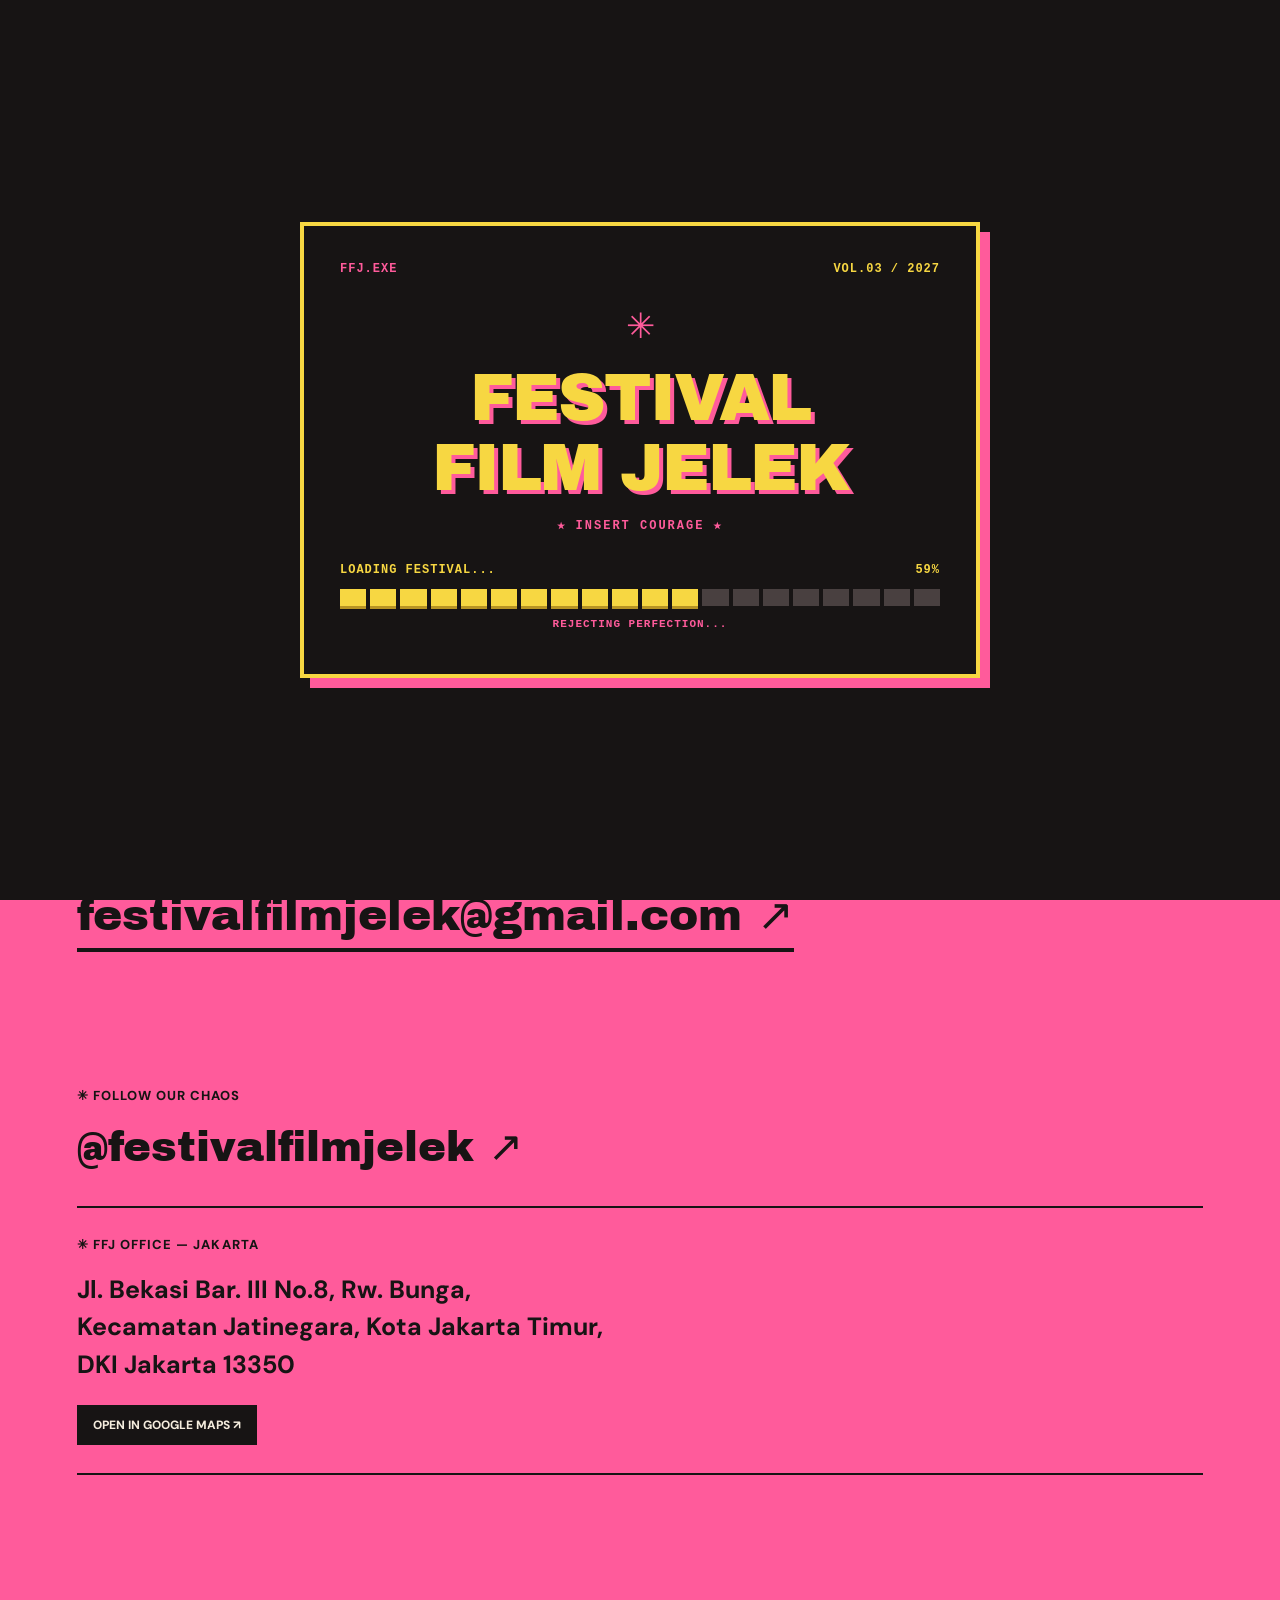
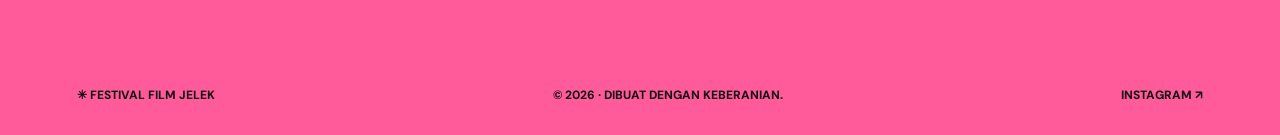
==== contact/index.html @ 5a691737 "FFJ 2027 multipage website" ====
<!doctype html><html lang="id"><head><meta charset="utf-8"><meta name="viewport" content="width=device-width,initial-scale=1"><meta name="theme-color" content="#171414"><meta name="description" content="Festival Film Jelek — berani berkarya tanpa takut jelek."><title>Contact — Festival Film Jelek</title><link rel="icon" href="/assets/favicon.png"><link rel="apple-touch-icon" href="/assets/favicon.png"><meta property="og:type" content="website"><meta property="og:site_name" content="Festival Film Jelek"><meta property="og:title" content="Contact — Festival Film Jelek"><meta property="og:image" content="https://festivalfilmjelek.com/assets/ffj-thumbnail.jpg"><link rel="stylesheet" href="/styles.css?v=10"></head><body><div aria-label="Loading Festival Film Jelek" class="ffj-loader" id="ffj-loader" role="status">
<div class="ffj-loader-screen">
<div class="ffj-loader-top">
<span>FFJ.EXE</span>
<span>VOL.03 / 2027</span>
</div>
<div class="ffj-loader-center">
<div class="ffj-loader-star">✳</div>
<div class="ffj-loader-title">
        FESTIVAL<br/>
        FILM JELEK
      </div>
<div class="ffj-loader-subtitle">
        ★ INSERT COURAGE ★
      </div>
</div>
<div class="ffj-loader-bottom">
<div class="ffj-loader-info">
<span>LOADING FESTIVAL...</span>
<span id="ffj-loader-percent">00%</span>
</div>
<div class="ffj-loader-bar" id="ffj-loader-bar"></div>
<div class="ffj-loader-message" id="ffj-loader-message">
        INITIALIZING BAD CINEMA...
      </div>
</div>
</div>
</div><header class="nav"><a href="/" class="brand"><img src="/assets/ffj-logo.png" alt="Festival Film Jelek"></a><button class="menu" id="menu" aria-label="Buka menu" aria-expanded="false">☰</button><nav id="links"><a href="/about/" data-i="navAbout">Tentang</a><a href="/program/" data-i="navProgram">Program</a><a href="/films/">Films</a><a href="/submission/" data-i="navSubmit">Submission</a><a href="/archive/" data-i="navArchive">Arsip</a><a href="/news/" data-i="navNews">Kabar</a><a href="/press/">Press</a><a href="/contact/" data-i="navContact">Kontak</a><button id="lang" aria-label="Ganti bahasa">EN / ID</button></nav></header><main><div class="page-intro"><span class="kicker">08 / SAY HELLO</span><h1>CONTACT.</h1><p>Hubungi Festival Film Jelek.</p></div><section class="section contact" id="contact">
<span class="kicker">06 / SAY HELLO</span>
<h2 data-i="contactTitle">
    MAU BIKIN<br/>RIBUT?
  </h2>
<p data-i="contactIntro">
    Untuk kolaborasi, media, dan pertanyaan seputar festival:
  </p>
<!-- EMAIL -->
<a class="mail" href="mailto:festivalfilmjelek@gmail.com">
    festivalfilmjelek@gmail.com ↗
  </a>
<!-- INSTAGRAM -->
<div class="office-instagram">
<p class="office-label">✳ FOLLOW OUR CHAOS</p>
<a class="instagram-link" href="https://www.instagram.com/festivalfilmjelek/" rel="noopener noreferrer" target="_blank">
      @festivalfilmjelek ↗
    </a>
</div>
<!-- OFFICE ADDRESS -->
<div class="office-address">
<p class="office-label">✳ FFJ OFFICE — JAKARTA</p>
<address>
      Jl. Bekasi Bar. III No.8, Rw. Bunga,<br/>
      Kecamatan Jatinegara, Kota Jakarta Timur,<br/>
      DKI Jakarta 13350
    </address>
<a class="office-map" href="https://www.google.com/maps/search/?api=1&amp;query=-6.21780078834564%2C106.86878391160279" rel="noopener noreferrer" target="_blank">
      OPEN IN GOOGLE MAPS ↗
    </a>
</div>
<!-- FOOTER -->
</section></main><footer class="site-footer"><a href="/">✳ FESTIVAL FILM JELEK</a><span>© <span id="year"></span> · <span data-i="footer">DIBUAT DENGAN KEBERANIAN.</span></span><a href="https://www.instagram.com/festivalfilmjelek/" target="_blank" rel="noopener noreferrer">INSTAGRAM ↗</a></footer><script src="/script.js?v=10"></script></body></html>
---- styles.css ----
/* =========================================
   FESTIVAL FILM JELEK — OFFICIAL WEBSITE
   FFJ 2027 / VOL. 03
   ========================================= */

/* FONTS */
@import url('https://fonts.googleapis.com/css2?family=Archivo+Black&family=DM+Sans:wght@400;500;600;700;800&display=swap');

/* VARIABLES */
:root {
  --black: #171414;
  --paper: #f4ecdd;
  --pink: #ff5b9b;
  --yellow: #f7d742;
  --white: #ffffff;
  --muted: #aaa29b;
  --border: 2px solid var(--black);
}

/* RESET */
* {
  box-sizing: border-box;
}

html {
  scroll-behavior: smooth;
  scroll-padding-top: 85px;
}

body {
  margin: 0;
  padding: 0;
  background: var(--black);
  color: var(--paper);
  font-family: 'DM Sans', sans-serif;
  overflow-x: hidden;
}

img {
  max-width: 100%;
}

a {
  color: inherit;
  text-decoration: none;
}

button {
  font: inherit;
  cursor: pointer;
}

h1, h2, h3, p {
  margin-top: 0;
}

h1, h2, h3 {
  overflow-wrap: anywhere;
}

::selection {
  background: var(--pink);
  color: var(--black);
}

/* =========================================
   NAVIGATION
   ========================================= */

.nav {
  position: sticky;
  top: 0;
  z-index: 1000;
  width: 100%;
  min-height: 76px;
  padding: 12px 5%;
  display: flex;
  align-items: center;
  justify-content: space-between;
  gap: 24px;
  background: var(--paper);
  color: var(--black);
  border-bottom: var(--border);
}

.brand {
  display: flex;
  align-items: center;
  flex-shrink: 0;
}

.brand img {
  width: auto;
  max-width: 160px;
  height: 48px;
  object-fit: contain;
}

.nav nav {
  display: flex;
  align-items: center;
  gap: 22px;
}

.nav nav a {
  font-size: 12px;
  font-weight: 800;
  text-transform: uppercase;
  letter-spacing: .04em;
  transition: color .2s;
}

.nav nav a:hover {
  color: #d72e71;
}

#lang {
  padding: 9px 12px;
  background: var(--yellow);
  color: var(--black);
  border: 2px solid var(--black);
  font-size: 11px;
  font-weight: 800;
}

.menu {
  display: none;
  background: transparent;
  border: none;
  color: var(--black);
  font-size: 28px;
}

/* =========================================
   HERO
   ========================================= */

.hero {
  position: relative;
  min-height: 690px;
  display: flex;
  align-items: center;
  overflow: hidden;
  background: var(--black);
  isolation: isolate;
}

.hero-inner {
  position: relative;
  z-index: 2;
  width: 100%;
  max-width: 1600px;
  margin: auto;
  padding: 85px 6%;
}

.grain {
  position: absolute;
  inset: 0;
  z-index: 1;
  pointer-events: none;
  opacity: .12;
  background-image: url("data:image/svg+xml,%3Csvg viewBox='0 0 180 180' xmlns='http://www.w3.org/2000/svg'%3E%3Cfilter id='n'%3E%3CfeTurbulence type='fractalNoise' baseFrequency='.8' numOctaves='3' stitchTiles='stitch'/%3E%3C/filter%3E%3Crect width='100%25' height='100%25' filter='url(%23n)' opacity='.5'/%3E%3C/svg%3E");
}

.stamp {
  display: inline-block;
  margin-bottom: 35px;
  padding: 10px 14px;
  background: var(--yellow);
  color: var(--black);
  font-weight: 800;
  font-size: 12px;
  letter-spacing: .05em;
  transform: rotate(-2deg);
}

.stamp .small {
  font-size: 10px;
}

.headline {
  display: flex;
  flex-direction: column;
  align-items: flex-start;
  font-family: 'Archivo Black', sans-serif;
  font-size: clamp(76px, 13vw, 220px);
  font-weight: 900;
  line-height: .82;
  letter-spacing: -.085em;
}

.headline span {
  display: block;
}

.headline .pink {
  color: var(--pink);
}

.asterisk {
  display: inline !important;
  color: var(--yellow);
  font-size: .55em;
  vertical-align: top;
}

.hero-foot {
  margin-top: 65px;
  display: flex;
  align-items: flex-end;
  justify-content: space-between;
  gap: 30px;
}

.overline {
  font-size: 11px;
  font-weight: 700;
  letter-spacing: .18em;
  color: var(--yellow);
}

.tagline {
  margin: 15px 0 0;
  font-family: 'Archivo Black', sans-serif;
  font-size: clamp(20px, 2.7vw, 37px);
  line-height: 1.1;
}

.hero-cta {
  display: flex;
  flex-wrap: wrap;
  gap: 12px;
}

.btn {
  display: inline-flex;
  justify-content: center;
  align-items: center;
  min-height: 52px;
  padding: 16px 24px;
  border: 2px solid currentColor;
  font-size: 12px;
  font-weight: 800;
  letter-spacing: .04em;
  text-transform: uppercase;
  transition: transform .2s, box-shadow .2s;
}

.btn:hover {
  transform: translate(-3px, -3px);
  box-shadow: 5px 5px 0 var(--pink);
}

.btn.hot {
  background: var(--pink);
  border-color: var(--pink);
  color: var(--black);
}

.btn.outline {
  background: transparent;
  border-color: var(--paper);
  color: var(--paper);
}

.btn.black {
  background: var(--black);
  border-color: var(--black);
  color: var(--paper);
}

.btn.disabled {
  opacity: .65;
  cursor: not-allowed;
}

.btn.disabled:hover {
  transform: none;
  box-shadow: none;
}

.scribble {
  position: absolute;
  right: 6%;
  top: 110px;
  color: var(--yellow);
  font-weight: 800;
  font-size: 13px;
  line-height: 1.3;
  transform: rotate(12deg);
}

/* =========================================
   TICKER
   ========================================= */

.ticker {
  overflow: hidden;
  padding: 15px 0;
  background: var(--pink);
  color: var(--black);
  border-top: var(--border);
  border-bottom: var(--border);
}

.ticker > div {
  width: max-content;
  white-space: nowrap;
  font-family: 'Archivo Black', sans-serif;
  font-size: 17px;
  animation: tickerMove 22s linear infinite;
}

@keyframes tickerMove {
  from {
    transform: translateX(0);
  }
  to {
    transform: translateX(-40%);
  }
}

/* =========================================
   GLOBAL SECTIONS
   ========================================= */

.section {
  padding: 110px 6%;
}

.paper {
  background: var(--paper);
  color: var(--black);
}

.dark {
  background: var(--black);
  color: var(--paper);
}

.yellow {
  background: var(--yellow);
  color: var(--black);
}

.kicker {
  display: inline-block;
  margin-bottom: 25px;
  font-size: 12px;
  font-weight: 800;
  letter-spacing: .14em;
}

.section h2 {
  margin: 0 0 45px;
  font-family: 'Archivo Black', sans-serif;
  font-size: clamp(55px, 9vw, 135px);
  line-height: .9;
  letter-spacing: -.07em;
}

.section-head {
  margin-bottom: 50px;
}

.section-head h2 {
  margin-bottom: 25px;
}

.lead {
  font-size: clamp(20px, 2.3vw, 32px);
  font-weight: 600;
  line-height: 1.45;
}

.muted {
  color: var(--muted);
  font-size: 16px;
  line-height: 1.6;
}

/* =========================================
   ABOUT
   ========================================= */

.two {
  display: grid;
  grid-template-columns: 1.5fr 1fr;
  gap: 60px;
  align-items: start;
}

.note {
  padding: 30px;
  border: 3px solid var(--black);
  background: var(--pink);
  box-shadow: 10px 10px 0 var(--black);
  transform: rotate(2deg);
}

.note span {
  font-size: 60px;
}

.note p {
  margin: 15px 0 0;
  font-size: 20px;
  font-weight: 800;
  line-height: 1.4;
}

/* =========================================
   PROGRAM CARDS
   ========================================= */

.cards {
  display: grid;
  grid-template-columns: repeat(3, minmax(0, 1fr));
  gap: 20px;
}

.tile {
  min-width: 0;
  min-height: 260px;
  padding: 28px;
  display: flex;
  flex-direction: column;
  align-items: flex-start;
  border: 2px solid currentColor;
  transition: transform .2s, box-shadow .2s;
}

.tile:hover {
  transform: translate(-4px, -4px);
  box-shadow: 8px 8px 0 var(--pink);
}

.tile .num {
  display: inline-block;
  margin-bottom: 30px;
  padding: 7px 10px;
  background: var(--pink);
  color: var(--black);
  font-size: 11px;
  font-weight: 800;
}

.tile h3 {
  margin: 0 0 15px;
  font-family: 'Archivo Black', sans-serif;
  font-size: clamp(22px, 2.3vw, 32px);
  line-height: 1.1;
}

.tile p {
  font-size: 14px;
  line-height: 1.65;
  opacity: .8;
}

.tile a {
  margin-top: auto;
  padding-top: 20px;
  font-size: 12px;
  font-weight: 800;
  text-decoration: underline;
  text-underline-offset: 5px;
}

/* =========================================
   SUBMISSION
   ========================================= */

.submission-grid {
  display: grid;
  grid-template-columns: 1.3fr 1fr;
  gap: 60px;
  align-items: center;
}

.submission-grid h2 {
  margin-bottom: 0;
}

.submission-grid .lead {
  margin-bottom: 30px;
}

.tiny {
  margin-top: 15px;
  font-size: 12px;
  font-weight: 600;
}

/* =========================================
   ARSIP FEFILEK
   ========================================= */

.archive-grid {
  display: grid;
  grid-template-columns: repeat(3, minmax(0, 1fr));
  gap: 22px;
}

.archive-grid .tile {
  min-height: 300px;
  background: transparent;
  border: 3px solid var(--black);
}

.archive-grid .tile:hover {
  background: var(--yellow);
  box-shadow: 8px 8px 0 var(--black);
}

.archive-grid .tile h3 {
  font-size: clamp(25px, 2.6vw, 38px);
}

.archive-grid .tile .num {
  background: var(--black);
  color: var(--paper);
}

/* Future gallery support */
.archive-gallery {
  display: grid;
  grid-template-columns: repeat(3, minmax(0, 1fr));
  gap: 12px;
  margin-top: 25px;
}

.archive-gallery img {
  display: block;
  width: 100%;
  aspect-ratio: 4 / 3;
  object-fit: cover;
  border: 2px solid var(--black);
  transition: transform .2s;
}

.archive-gallery img:hover {
  transform: scale(1.02);
}

/* =========================================
   NEWS
   ========================================= */

.news-grid {
  display: grid;
  grid-template-columns: repeat(2, minmax(0, 1fr));
  gap: 20px;
}

.news-grid .tile {
  min-height: 230px;
}

.news-grid .tile:hover {
  box-shadow: 8px 8px 0 var(--yellow);
}

/* =========================================
   CONTACT & FOOTER
   ========================================= */

.contact {
  background: var(--pink);
  color: var(--black);
}

.contact h2 {
  margin-bottom: 30px;
}

.contact > p {
  font-size: 18px;
  font-weight: 600;
}

.mail {
  display: inline-block;
  max-width: 100%;
  margin: 15px 0 100px;
  padding-bottom: 8px;
  border-bottom: 4px solid var(--black);
  font-family: 'Archivo Black', sans-serif;
  font-size: clamp(17px, 3.5vw, 44px);
  overflow-wrap: anywhere;
}

.mail:hover {
  color: var(--paper);
  border-color: var(--paper);
}

.footer {
  display: flex;
  align-items: center;
  justify-content: space-between;
  gap: 25px;
  padding-top: 30px;
  border-top: 2px solid var(--black);
}

.footer img {
  width: 100px;
  height: auto;
  max-height: 65px;
  object-fit: contain;
}

.footer span,
.footer a {
  font-size: 11px;
  font-weight: 800;
}

.footer a:hover {
  text-decoration: underline;
}

/* =========================================
   TABLET
   ========================================= */

@media (max-width: 1000px) {
  .nav nav {
    gap: 12px;
  }

  .nav nav a {
    font-size: 10px;
  }

  .cards,
  .archive-grid {
    grid-template-columns: repeat(2, minmax(0, 1fr));
  }

  .hero-foot {
    align-items: flex-start;
    flex-direction: column;
  }

  .two,
  .submission-grid {
    gap: 35px;
  }
}

/* =========================================
   MOBILE
   ========================================= */

@media (max-width: 700px) {
  html {
    scroll-padding-top: 68px;
  }

  .nav {
    min-height: 68px;
    padding: 10px 5%;
  }

  .brand img {
    max-width: 125px;
    height: 42px;
  }

  .menu {
    display: block;
  }

  .nav nav {
    display: none;
    position: absolute;
    top: 100%;
    left: 0;
    right: 0;
    padding: 25px 6%;
    background: var(--paper);
    border-bottom: 3px solid var(--black);
    flex-direction: column;
    align-items: stretch;
    gap: 0;
  }

  .nav nav.open {
    display: flex;
  }

  .nav nav a {
    padding: 14px 0;
    border-bottom: 1px solid #ccc3b6;
    font-size: 15px;
  }

  #lang {
    margin-top: 20px;
    align-self: flex-start;
  }

  .hero {
    min-height: 650px;
  }

  .hero-inner {
    padding: 80px 6% 65px;
  }

  .headline {
    font-size: clamp(52px, 14.5vw, 100px);
    letter-spacing: -.075em;
  }

  .stamp {
    margin-bottom: 45px;
    font-size: 10px;
  }

  .hero-foot {
    margin-top: 55px;
    gap: 25px;
  }

  .hero-cta {
    width: 100%;
  }

  .hero-cta .btn {
    flex: 1;
    padding: 14px 10px;
    font-size: 10px;
  }

  .scribble {
    top: 35px;
    right: 7%;
    font-size: 10px;
  }

  .ticker > div {
    font-size: 13px;
  }

  .section {
    padding: 75px 6%;
  }

  .section h2 {
    font-size: clamp(44px, 12vw, 80px);
    margin-bottom: 30px;
  }

  .two,
  .submission-grid {
    grid-template-columns: 1fr;
    gap: 35px;
  }

  .lead {
    font-size: 21px;
  }

  .note {
    padding: 25px;
    transform: rotate(1deg);
  }

  .note p {
    font-size: 18px;
  }

  .cards,
  .archive-grid,
  .news-grid {
    grid-template-columns: 1fr;
  }

  .tile {
    min-height: 220px;
    padding: 25px;
  }

  .archive-grid .tile {
    min-height: 240px;
  }

  .archive-gallery {
    grid-template-columns: repeat(2, minmax(0, 1fr));
  }

  .mail {
    margin-bottom: 75px;
  }

  .footer {
    flex-wrap: wrap;
  }

  .footer span {
    line-height: 1.5;
  }
}

/* =========================================
   SMALL MOBILE
   ========================================= */

@media (max-width: 380px) {
  .headline {
    font-size: 13.5vw;
  }

  .hero-cta {
    flex-direction: column;
  }

  .hero-cta .btn {
    width: 100%;
  }

  .section h2 {
    font-size: 11vw;
  }
}

/* ACCESSIBILITY */
@media (prefers-reduced-motion: reduce) {
  *,
  *::before,
  *::after {
    scroll-behavior: auto !important;
    animation-duration: .01ms !important;
    transition-duration: .01ms !important;
  }
}


/* FFJ ARCHIVE GALLERY */

.archive-cover {
  width: 100%;
  height: 230px;
  object-fit: cover;
  margin-bottom: 20px;
  border: 2px solid #171414;
}

.archive-open {
  margin-top: auto;
  padding: 14px 18px;
  background: #171414;
  color: #fff;
  border: 0;
  font-weight: 800;
  cursor: pointer;
}

.archive-open:hover {
  background: #ff5b9b;
  color: #171414;
}

.ffj-gallery-modal {
  position: fixed;
  inset: 0;
  z-index: 99999;
  background: rgba(0,0,0,.97);
  display: flex;
  justify-content: center;
  align-items: center;
  padding: 60px;
}

.gallery-photo {
  display: block;
  max-width: 100%;
  max-height: 80vh;
  width: auto;
  height: auto;
  object-fit: contain;
}

.gallery-close,
.gallery-prev,
.gallery-next {
  position: absolute;
  background: transparent;
  color: white;
  border: 0;
  cursor: pointer;
}

.gallery-close {
  top: 20px;
  right: 25px;
  font-size: 35px;
}

.gallery-prev,
.gallery-next {
  top: 50%;
  transform: translateY(-50%);
  font-size: 60px;
}

.gallery-prev { left: 20px; }
.gallery-next { right: 20px; }

.gallery-counter {
  position: absolute;
  bottom: 25px;
  color: white;
  font-size: 13px;
  font-weight: 700;
}

@media (max-width: 700px) {
  .ffj-gallery-modal {
    padding: 60px 40px;
  }

  .gallery-prev { left: 5px; }
  .gallery-next { right: 5px; }

  .gallery-prev,
  .gallery-next {
    font-size: 40px;
  }
}


/* =====================================
   FFJ NAVBAR — ORIGINAL BLACK STYLE
   ===================================== */

.nav {
  background: #171414;
  color: #f4ecdd;
  border-bottom: 2px solid #171414;
}

.nav nav a {
  color: #f4ecdd;
}

.nav nav a:hover {
  color: #ff5b9b;
}

.menu {
  color: #f4ecdd;
}

#lang {
  background: #f7d742;
  color: #171414;
  border: 2px solid #f7d742;
}

/* Mobile navigation */
@media (max-width: 700px) {
  .nav nav {
    background: #171414;
    border-bottom: 2px solid #f4ecdd;
  }

  .nav nav a {
    color: #f4ecdd;
    border-bottom: 1px solid #444;
  }
}


/* =========================================
   FFJ RUNNING TEXT — SLOW & SMOOTH
   ========================================= */

.ticker {
  width: 100%;
  overflow: hidden;
  background: #ff5b9b;
  color: #171414;
  padding: 15px 0;
}

.ticker > div {
  display: block;
  width: max-content;
  white-space: nowrap;

  font-family: 'Archivo Black', sans-serif;
  font-size: 17px;
  font-weight: 800;
  line-height: 1.4;

  animation: ffjTickerSlow 60s linear infinite;
  will-change: transform;
}

@keyframes ffjTickerSlow {
  from {
    transform: translateX(0);
  }

  to {
    transform: translateX(-40%);
  }
}

@media (max-width: 700px) {
  .ticker > div {
    font-size: 14px;
    animation-duration: 70s;
  }
}


/* =========================================
   FFJ RUNNING TEXT — SEAMLESS & SLOW
   ========================================= */

.ticker {
  width: 100%;
  overflow: hidden;
  background: #ff5b9b;
  color: #171414;
  padding: 15px 0;
}

.ticker > .ticker-track {
  display: flex;
  width: max-content;
  white-space: nowrap;
  animation: ffjSeamlessTicker 65s linear infinite;
  will-change: transform;
}

.ticker-group {
  display: flex;
  align-items: center;
  flex-shrink: 0;
  gap: 48px;
  padding-right: 48px;
}

.ticker-group span {
  font-family: 'Archivo Black', sans-serif;
  font-size: 17px;
  font-weight: 800;
  line-height: 1.4;
}

@keyframes ffjSeamlessTicker {
  from {
    transform: translateX(0);
  }
  to {
    transform: translateX(-50%);
  }
}

@media (max-width: 700px) {
  .ticker > .ticker-track {
    animation-duration: 75s;
  }

  .ticker-group span {
    font-size: 14px;
  }

  .ticker-group {
    gap: 32px;
    padding-right: 32px;
  }
}

@media (prefers-reduced-motion: reduce) {
  .ticker > .ticker-track {
    animation: none;
  }
}


/* FFJ OFFICE ADDRESS */

.office-address {
  margin: 0 0 70px;
  padding: 28px 0;
  border-top: 2px solid #171414;
  border-bottom: 2px solid #171414;
}

.office-label {
  margin-bottom: 18px;
  font-size: 13px;
  font-weight: 800;
  letter-spacing: .08em;
}

.office-address address {
  font-style: normal;
  font-size: clamp(17px, 2vw, 25px);
  font-weight: 700;
  line-height: 1.5;
}

.office-map {
  display: inline-block;
  margin-top: 22px;
  padding: 12px 16px;
  background: #171414;
  color: #f4ecdd;
  font-size: 12px;
  font-weight: 800;
}

.office-map:hover {
  background: #f4ecdd;
  color: #171414;
}


/* FFJ INSTAGRAM CONTACT */

.office-instagram {
  margin-top: 35px;
  margin-bottom: 35px;
}

.instagram-link {
  display: inline-block;
  color: #171414;
  font-family: 'Archivo Black', sans-serif;
  font-size: clamp(22px, 4vw, 42px);
  text-decoration: none;
  overflow-wrap: anywhere;
  transition: color 0.2s ease;
}

.instagram-link:hover {
  color: #ff5b9b;
}


/* =========================================
   FFJ IN THE PRESS
   ========================================= */

.press-intro {
  max-width: 620px;
  font-size: clamp(16px, 2vw, 21px);
  line-height: 1.6;
  margin-top: 20px;
}

.press-grid {
  display: grid;
  grid-template-columns: repeat(3, minmax(0, 1fr));
  gap: 18px;
  margin-top: 45px;
}

.press-card {
  display: flex;
  flex-direction: column;
  padding: 26px;
  min-width: 0;
  min-height: 300px;
  background: #f7d742;
  color: #171414;
  border: 2px solid #171414;
  box-shadow: 5px 5px 0 #171414;
  transition: transform .2s ease, box-shadow .2s ease;
}

.press-card:hover {
  transform: translate(-3px, -3px);
  box-shadow: 8px 8px 0 #171414;
}

.press-card-top {
  display: flex;
  justify-content: space-between;
  align-items: flex-start;
  flex-wrap: wrap;
  gap: 10px;
  margin-bottom: 24px;
}

.press-media {
  font-family: 'Archivo Black', sans-serif;
  font-size: 12px;
  letter-spacing: .02em;
}

.press-date {
  font-size: 10px;
  font-weight: 800;
  text-transform: uppercase;
}

.press-card h3 {
  font-family: 'Archivo Black', sans-serif;
  font-size: clamp(18px, 2vw, 23px);
  line-height: 1.2;
  overflow-wrap: anywhere;
  margin: 0 0 18px;
}

.press-card p {
  font-size: 14px;
  line-height: 1.6;
  margin-bottom: 24px;
}

.press-read {
  display: inline-block;
  align-self: flex-start;
  margin-top: auto;
  padding: 12px 15px;
  background: #171414;
  color: #f4ecdd;
  font-size: 12px;
  font-weight: 800;
  text-decoration: none;
}

.press-read:hover {
  background: #ff5b9b;
  color: #171414;
}

.press-more-wrap {
  display: flex;
  justify-content: center;
  margin-top: 45px;
}

.press-more {
  padding: 17px 30px;
  border: 2px solid #171414;
  background: #ff5b9b;
  color: #171414;
  font-family: 'Archivo Black', sans-serif;
  font-size: 13px;
  cursor: pointer;
}

.press-more:hover {
  background: #f7d742;
}

.press-more[hidden] {
  display: none;
}

@media (max-width: 950px) {
  .press-grid {
    grid-template-columns: repeat(2, minmax(0, 1fr));
  }
}

@media (max-width: 600px) {
  .press-grid {
    grid-template-columns: 1fr;
  }

  .press-card {
    min-height: 260px;
    padding: 22px;
  }
}


/* ========================================
   FFJ 8-BIT ARCADE LOADING SCREEN
   ======================================== */

.ffj-loader {
  position: fixed;
  inset: 0;
  z-index: 99999;
  display: flex;
  align-items: center;
  justify-content: center;
  padding: 22px;
  background: #171414;
  color: #f7d742;
  opacity: 1;
  visibility: visible;
  transition: opacity .35s steps(5, end),
              visibility .35s;
}

.ffj-loader.ffj-loader-exit {
  opacity: 0;
  visibility: hidden;
  pointer-events: none;
}

.ffj-loader-screen {
  width: min(100%, 680px);
  min-height: 380px;
  border: 4px solid #f7d742;
  padding: clamp(20px, 4vw, 36px);
  display: flex;
  flex-direction: column;
  justify-content: space-between;
  box-shadow: 10px 10px 0 #ff5b9b;
  font-family: monospace;
}

.ffj-loader-top,
.ffj-loader-info {
  display: flex;
  align-items: center;
  justify-content: space-between;
  gap: 15px;
  font-size: 12px;
  font-weight: 900;
  letter-spacing: 1px;
}

.ffj-loader-top span:first-child {
  color: #ff5b9b;
}

.ffj-loader-center {
  text-align: center;
  padding: 30px 0;
}

.ffj-loader-star {
  font-size: 35px;
  color: #ff5b9b;
  animation: ffj-pixel-blink .45s steps(1) infinite;
}

.ffj-loader-title {
  font-family: 'Archivo Black', Impact, sans-serif;
  font-size: clamp(32px, 7vw, 66px);
  line-height: 1.05;
  letter-spacing: -2px;
  margin: 15px 0;
  text-shadow: 4px 4px 0 #ff5b9b;
}

.ffj-loader-subtitle {
  color: #ff5b9b;
  font-weight: 900;
  font-size: 12px;
  letter-spacing: 2px;
}

.ffj-loader-bottom {
  display: flex;
  flex-direction: column;
  gap: 12px;
}

.ffj-loader-bar {
  display: grid;
  grid-template-columns: repeat(20, minmax(0, 1fr));
  gap: 4px;
  width: 100%;
}

.ffj-loader-pixel {
  height: 17px;
  background: #494040;
}

.ffj-loader-pixel.active {
  background: #f7d742;
  box-shadow: 0 3px 0 #b89424;
}

.ffj-loader-message {
  min-height: 20px;
  text-align: center;
  color: #ff5b9b;
  font-size: 11px;
  font-weight: 900;
  letter-spacing: 1px;
}

@keyframes ffj-pixel-blink {
  50% { opacity: 0; }
}

@media (max-width: 600px) {
  .ffj-loader-screen {
    min-height: 330px;
    padding: 20px;
    box-shadow: 6px 6px 0 #ff5b9b;
  }

  .ffj-loader-title {
    letter-spacing: -1px;
    text-shadow: 3px 3px 0 #ff5b9b;
  }

  .ffj-loader-top,
  .ffj-loader-info {
    font-size: 10px;
  }

  .ffj-loader-bar {
    gap: 2px;
  }

  .ffj-loader-pixel {
    height: 13px;
  }
}

@media (prefers-reduced-motion: reduce) {
  .ffj-loader-star {
    animation: none;
  }

  .ffj-loader {
    transition: none;
  }
}
/* MULTIPAGE */
.page-intro{padding:85px 6% 40px;background:#171414;color:#f4ecdd}.page-intro h1{font-family:'Archivo Black',sans-serif;font-size:clamp(52px,10vw,140px);line-height:.92;letter-spacing:-.065em;margin:12px 0 22px}.page-intro p{max-width:700px;line-height:1.6}.page-cta{margin-top:28px}.home-links{display:grid;grid-template-columns:repeat(3,minmax(0,1fr));gap:18px}.home-link{display:flex;flex-direction:column;justify-content:space-between;min-height:220px;padding:24px;border:3px solid #171414;background:#f7d742;box-shadow:6px 6px 0 #171414;font-family:'Archivo Black',sans-serif;font-size:clamp(21px,3vw,36px)}.home-link:hover{background:#ff5b9b}.home-link small{font-family:'DM Sans',sans-serif;font-size:12px}.site-footer{background:#ff5b9b;color:#171414;padding:32px 6%;display:flex;justify-content:space-between;gap:20px;flex-wrap:wrap;font-size:12px;font-weight:800}.nav nav a.active{color:#ff5b9b}.film-grid{display:grid;grid-template-columns:repeat(4,minmax(0,1fr));gap:20px}.film-card{display:block;border:2px solid currentColor;padding:14px}.film-poster{aspect-ratio:2/3;display:flex;align-items:center;justify-content:center;background:#f7d742;color:#171414;font-family:'Archivo Black',sans-serif;text-align:center;padding:15px;margin-bottom:16px}.film-poster img{width:100%;height:100%;object-fit:cover}.film-card h3{font-family:'Archivo Black',sans-serif;margin-bottom:8px}.film-detail-meta{display:grid;grid-template-columns:repeat(2,minmax(0,1fr));gap:14px;margin:25px 0}.film-detail-meta div{padding:16px;border:2px solid currentColor}.film-detail-meta strong{display:block;margin-bottom:6px}.film-detail-poster{max-width:420px;width:100%;height:auto}.film-section{margin-top:35px}.film-section h2{font-size:clamp(28px,5vw,60px)}.screening-item{padding:16px;border:2px solid currentColor;margin:12px 0}.press-card,.archive-item{overflow-wrap:anywhere}@media(max-width:900px){.home-links{grid-template-columns:repeat(2,1fr)}.film-grid{grid-template-columns:repeat(2,1fr)}}@media(max-width:600px){.home-links{grid-template-columns:1fr}.film-grid{grid-template-columns:repeat(2,minmax(0,1fr))}.page-intro{padding:55px 6% 25px}}
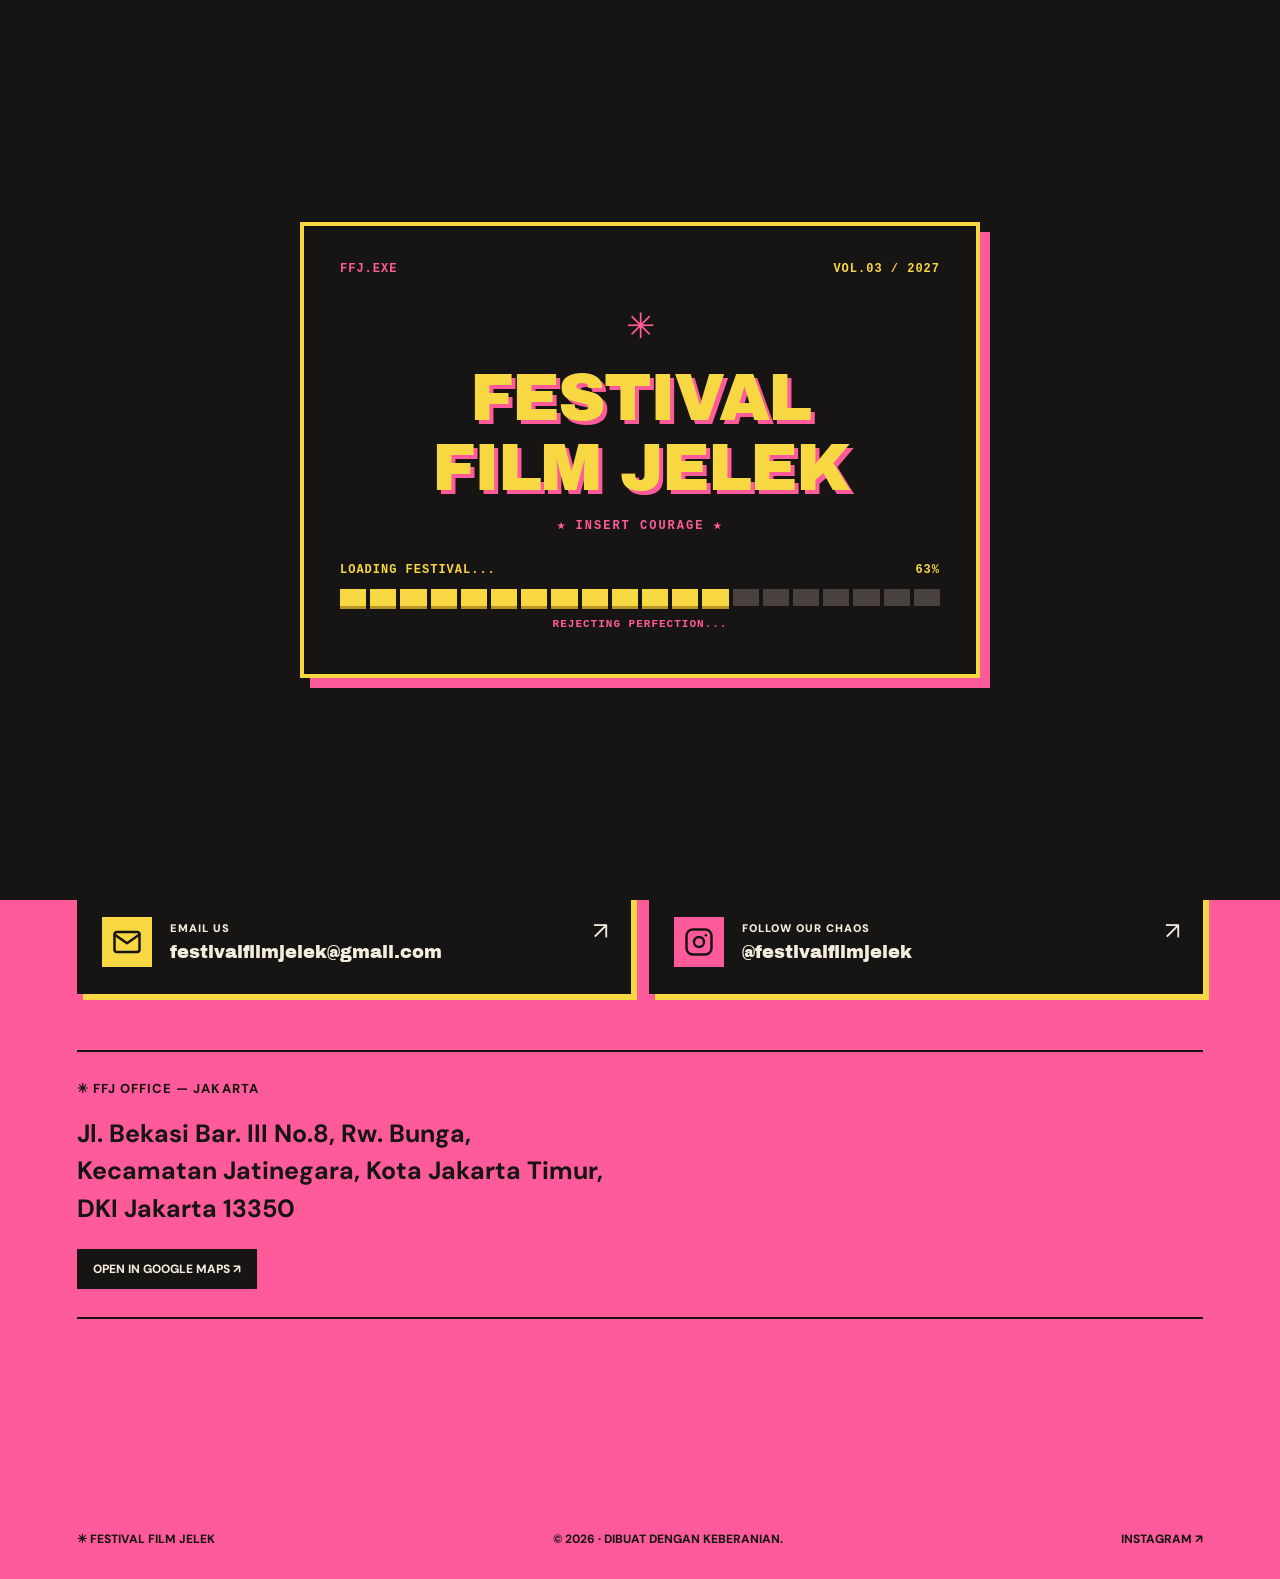
==== commit a17b76de: "Add files via upload" ====
--- a/contact/index.html
+++ b/contact/index.html
@@ -1,4 +1,4 @@
-<!doctype html><html lang="id"><head><meta charset="utf-8"><meta name="viewport" content="width=device-width,initial-scale=1"><meta name="theme-color" content="#171414"><meta name="description" content="Festival Film Jelek — berani berkarya tanpa takut jelek."><title>Contact — Festival Film Jelek</title><link rel="icon" href="/assets/favicon.png"><link rel="apple-touch-icon" href="/assets/favicon.png"><meta property="og:type" content="website"><meta property="og:site_name" content="Festival Film Jelek"><meta property="og:title" content="Contact — Festival Film Jelek"><meta property="og:image" content="https://festivalfilmjelek.com/assets/ffj-thumbnail.jpg"><link rel="stylesheet" href="/styles.css?v=10"></head><body><div aria-label="Loading Festival Film Jelek" class="ffj-loader" id="ffj-loader" role="status">
+<!doctype html><html lang="id"><head><meta charset="utf-8"><meta name="viewport" content="width=device-width,initial-scale=1"><meta name="theme-color" content="#171414"><meta name="description" content="Festival Film Jelek — berani berkarya tanpa takut jelek."><title>Contact — Festival Film Jelek</title><link rel="icon" href="/assets/favicon.png"><link rel="apple-touch-icon" href="/assets/favicon.png"><meta property="og:type" content="website"><meta property="og:site_name" content="Festival Film Jelek"><meta property="og:title" content="Contact — Festival Film Jelek"><meta property="og:image" content="https://festivalfilmjelek.com/assets/ffj-thumbnail.jpg"><link rel="stylesheet" href="/styles.css?v=11"></head><body><div aria-label="Loading Festival Film Jelek" class="ffj-loader" id="ffj-loader" role="status">
 <div class="ffj-loader-screen">
 <div class="ffj-loader-top">
 <span>FFJ.EXE</span>
@@ -33,16 +33,18 @@
 <p data-i="contactIntro">
     Untuk kolaborasi, media, dan pertanyaan seputar festival:
   </p>
-<!-- EMAIL -->
-<a class="mail" href="mailto:festivalfilmjelek@gmail.com">
-    festivalfilmjelek@gmail.com ↗
+<!-- CONTACT CHANNELS -->
+<div class="ffj-contact-channels" aria-label="Kontak Festival Film Jelek">
+  <a class="ffj-contact-card" href="mailto:festivalfilmjelek@gmail.com" aria-label="Kirim email ke Festival Film Jelek">
+    <span class="ffj-contact-icon ffj-contact-icon-email" aria-hidden="true"><svg viewBox="0 0 24 24" fill="none" stroke="currentColor" stroke-width="2" stroke-linecap="round" stroke-linejoin="round"><rect x="2" y="4" width="20" height="16" rx="2"/><path d="m2 6 10 7 10-7"/></svg></span>
+    <span class="ffj-contact-info"><span class="ffj-contact-label">EMAIL US</span><span class="ffj-contact-value">festivalfilmjelek@gmail.com</span></span>
+    <span class="ffj-contact-arrow" aria-hidden="true">↗</span>
   </a>
-<!-- INSTAGRAM -->
-<div class="office-instagram">
-<p class="office-label">✳ FOLLOW OUR CHAOS</p>
-<a class="instagram-link" href="https://www.instagram.com/festivalfilmjelek/" rel="noopener noreferrer" target="_blank">
-      @festivalfilmjelek ↗
-    </a>
+  <a class="ffj-contact-card" href="https://www.instagram.com/festivalfilmjelek/" target="_blank" rel="noopener noreferrer" aria-label="Buka Instagram Festival Film Jelek">
+    <span class="ffj-contact-icon ffj-contact-icon-instagram" aria-hidden="true"><svg viewBox="0 0 24 24" fill="none" stroke="currentColor" stroke-width="2" stroke-linecap="round" stroke-linejoin="round"><rect x="2" y="2" width="20" height="20" rx="5"/><circle cx="12" cy="12" r="4"/><circle cx="17.5" cy="6.5" r="1" fill="currentColor" stroke="none"/></svg></span>
+    <span class="ffj-contact-info"><span class="ffj-contact-label">FOLLOW OUR CHAOS</span><span class="ffj-contact-value">@festivalfilmjelek</span></span>
+    <span class="ffj-contact-arrow" aria-hidden="true">↗</span>
+  </a>
 </div>
 <!-- OFFICE ADDRESS -->
 <div class="office-address">
--- a/styles.css
+++ b/styles.css
@@ -1431,3 +1431,22 @@
 }
 /* MULTIPAGE */
 .page-intro{padding:85px 6% 40px;background:#171414;color:#f4ecdd}.page-intro h1{font-family:'Archivo Black',sans-serif;font-size:clamp(52px,10vw,140px);line-height:.92;letter-spacing:-.065em;margin:12px 0 22px}.page-intro p{max-width:700px;line-height:1.6}.page-cta{margin-top:28px}.home-links{display:grid;grid-template-columns:repeat(3,minmax(0,1fr));gap:18px}.home-link{display:flex;flex-direction:column;justify-content:space-between;min-height:220px;padding:24px;border:3px solid #171414;background:#f7d742;box-shadow:6px 6px 0 #171414;font-family:'Archivo Black',sans-serif;font-size:clamp(21px,3vw,36px)}.home-link:hover{background:#ff5b9b}.home-link small{font-family:'DM Sans',sans-serif;font-size:12px}.site-footer{background:#ff5b9b;color:#171414;padding:32px 6%;display:flex;justify-content:space-between;gap:20px;flex-wrap:wrap;font-size:12px;font-weight:800}.nav nav a.active{color:#ff5b9b}.film-grid{display:grid;grid-template-columns:repeat(4,minmax(0,1fr));gap:20px}.film-card{display:block;border:2px solid currentColor;padding:14px}.film-poster{aspect-ratio:2/3;display:flex;align-items:center;justify-content:center;background:#f7d742;color:#171414;font-family:'Archivo Black',sans-serif;text-align:center;padding:15px;margin-bottom:16px}.film-poster img{width:100%;height:100%;object-fit:cover}.film-card h3{font-family:'Archivo Black',sans-serif;margin-bottom:8px}.film-detail-meta{display:grid;grid-template-columns:repeat(2,minmax(0,1fr));gap:14px;margin:25px 0}.film-detail-meta div{padding:16px;border:2px solid currentColor}.film-detail-meta strong{display:block;margin-bottom:6px}.film-detail-poster{max-width:420px;width:100%;height:auto}.film-section{margin-top:35px}.film-section h2{font-size:clamp(28px,5vw,60px)}.screening-item{padding:16px;border:2px solid currentColor;margin:12px 0}.press-card,.archive-item{overflow-wrap:anywhere}@media(max-width:900px){.home-links{grid-template-columns:repeat(2,1fr)}.film-grid{grid-template-columns:repeat(2,1fr)}}@media(max-width:600px){.home-links{grid-template-columns:1fr}.film-grid{grid-template-columns:repeat(2,minmax(0,1fr))}.page-intro{padding:55px 6% 25px}}
+
+/* FFJ Vol.02 film archive */
+.film-card{min-width:0;text-decoration:none;color:inherit}.film-card h3{overflow-wrap:anywhere}.film-poster{aspect-ratio:2/3;display:flex;overflow:hidden;background:#171414;align-items:stretch;justify-content:center}.film-card-image{width:100%;height:100%;object-fit:cover;display:block}.film-placeholder{width:100%;height:100%;min-height:200px;display:flex;flex-direction:column;justify-content:space-between;gap:18px;padding:18px;background:#ff5b9b;color:#171414;overflow-wrap:anywhere}.film-placeholder span,.film-placeholder small{font-size:11px;font-weight:800;letter-spacing:.08em}.film-placeholder strong{font-family:'Archivo Black',sans-serif;font-size:clamp(17px,2vw,28px);line-height:1.05}.film-detail-layout{display:grid;grid-template-columns:minmax(180px,310px) minmax(0,1fr);gap:clamp(24px,5vw,72px);margin:26px 0 38px}.film-detail-title{font-family:'Archivo Black',sans-serif;font-size:clamp(30px,5vw,72px);line-height:1;overflow-wrap:anywhere;margin:14px 0}.film-director-line{font-weight:800;margin-bottom:24px}.film-detail-poster-wrap{aspect-ratio:2/3;overflow:hidden;background:#171414}.film-detail-poster{display:block;width:100%;height:100%;object-fit:cover}.film-still-wrap{aspect-ratio:16/9;overflow:hidden;background:#171414;max-width:1000px}.film-still{display:block;width:100%;height:100%;object-fit:cover}.film-back{font-weight:800;color:inherit}.film-section{margin:32px 0}.film-section p{white-space:pre-line;line-height:1.65}.film-detail-meta{display:grid;grid-template-columns:repeat(2,minmax(0,1fr));gap:14px}.film-detail-meta>div{overflow-wrap:anywhere}.film-detail-meta strong{display:block;font-size:11px;letter-spacing:.08em;margin-bottom:5px}@media(max-width:650px){.film-detail-layout{grid-template-columns:1fr}.film-detail-poster-wrap{max-width:300px}.film-detail-meta{grid-template-columns:1fr 1fr}}
+
+/* FFJ Vol.02 archive V2 */
+.film-edition-pill{display:inline-block;background:#ff5b9b;color:#171414;padding:10px 15px;font-family:"Archivo Black",sans-serif;font-size:13px;margin-bottom:16px;border:2px solid #171414}.film-card:focus-visible{outline:4px solid #ff5b9b;outline-offset:4px}.film-card:hover .film-poster{outline:3px solid #ff5b9b;outline-offset:3px}@media(max-width:600px){.film-grid{gap:12px}.film-card{padding:8px}.film-card h3{font-size:14px}.film-card p{font-size:12px}.film-placeholder{padding:9px;min-height:0}.film-placeholder strong{font-size:clamp(12px,3.4vw,18px)}.film-placeholder span,.film-placeholder small{font-size:8px}}
+
+/* FFJ CONTACT ICON CARDS — NOV 2026 */
+.ffj-contact-channels{display:grid;grid-template-columns:repeat(2,minmax(0,1fr));gap:18px;margin:34px 0 56px}
+.ffj-contact-card{display:flex;align-items:center;gap:16px;min-width:0;padding:22px 20px;border:3px solid var(--black);background:var(--black);color:var(--paper);text-decoration:none;box-shadow:6px 6px 0 var(--yellow);transition:transform .18s ease,box-shadow .18s ease}
+.ffj-contact-card:hover,.ffj-contact-card:focus-visible{transform:translate(-2px,-2px);box-shadow:9px 9px 0 var(--yellow)}
+.ffj-contact-icon{display:grid;place-items:center;flex:0 0 54px;width:54px;height:54px;background:var(--yellow);color:var(--black);border:2px solid var(--black)}
+.ffj-contact-icon-instagram{background:var(--pink)}
+.ffj-contact-icon svg{width:30px;height:30px}
+.ffj-contact-info{display:flex;flex:1;min-width:0;flex-direction:column;gap:7px}
+.ffj-contact-label{font-size:11px;font-weight:900;letter-spacing:.09em}
+.ffj-contact-value{font-family:'Archivo Black',sans-serif;font-size:clamp(13px,1.4vw,18px);overflow-wrap:anywhere}
+.ffj-contact-arrow{font-size:24px;align-self:flex-start}
+@media(max-width:780px){.ffj-contact-channels{grid-template-columns:1fr;gap:16px}.ffj-contact-card{padding:16px 14px}.ffj-contact-icon{flex-basis:46px;width:46px;height:46px}.ffj-contact-icon svg{width:26px;height:26px}}
